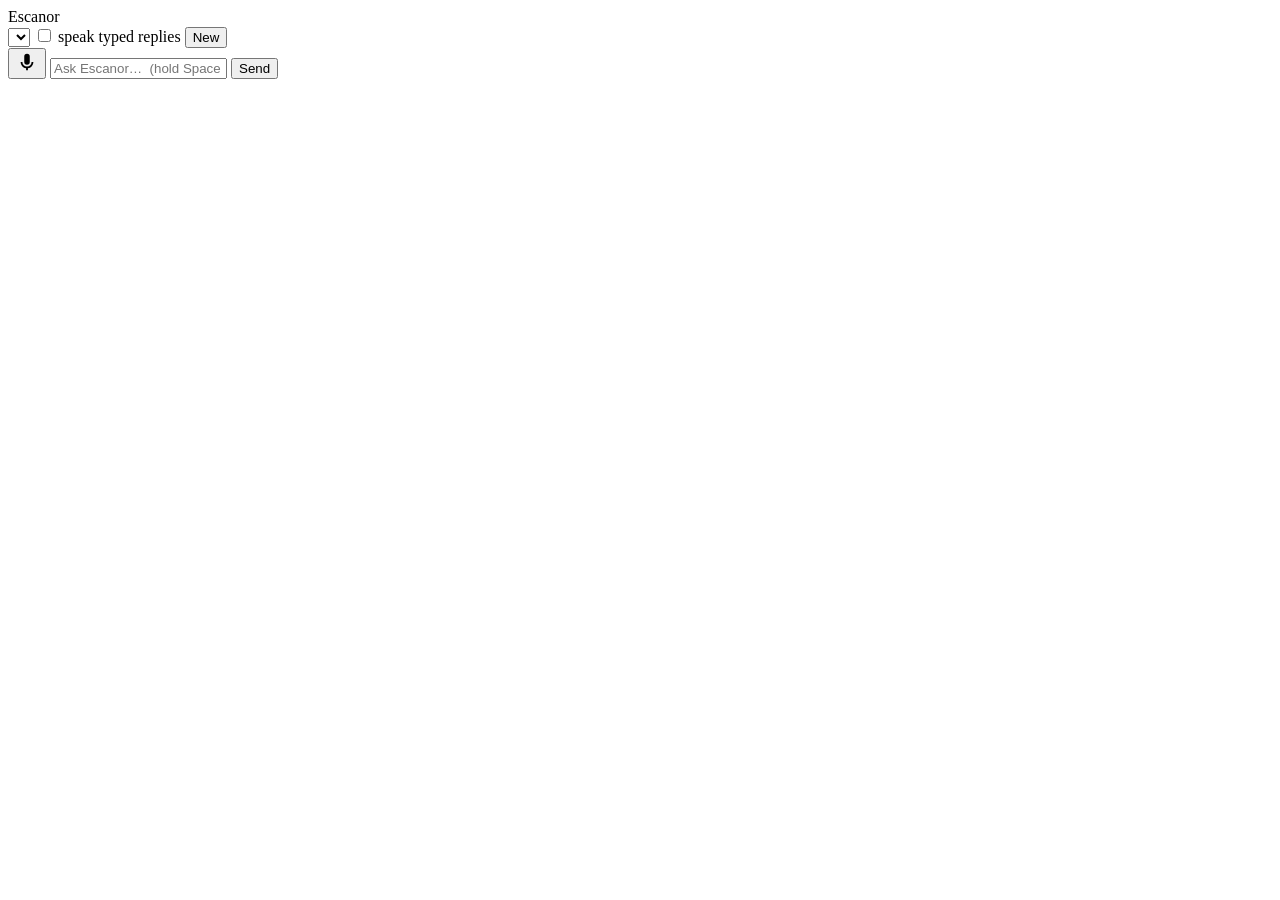
==== escanor/server/static/index.html @ fabbd502 "Phase 4: voice — streaming speech, audio owner, web UI, hands-free loop Copies kmare-voice's STT/TTS" ====
<!doctype html>
<html lang="en">
<head>
  <meta charset="utf-8">
  <meta name="viewport" content="width=device-width, initial-scale=1">
  <title>Escanor</title>
  <link rel="stylesheet" href="/static/style.css">
</head>
<body>
  <header>
    <div class="brand"><span class="sun" aria-hidden="true"></span>Escanor</div>
    <div class="controls">
      <select id="model" aria-label="Model"></select>
      <label class="toggle"><input type="checkbox" id="speak-typed"> speak typed replies</label>
      <button id="new" type="button">New</button>
    </div>
  </header>

  <main id="log" aria-live="polite"></main>

  <div id="status" role="status"></div>

  <form id="composer">
    <button id="mic" type="button" aria-label="Hold to talk (or hold Space)" title="Hold to talk (or hold Space)">
      <svg viewBox="0 0 24 24" width="22" height="22" aria-hidden="true"><path fill="currentColor" d="M12 15a3 3 0 0 0 3-3V6a3 3 0 0 0-6 0v6a3 3 0 0 0 3 3Zm5-3a5 5 0 0 1-10 0H5a7 7 0 0 0 6 6.92V21h2v-2.08A7 7 0 0 0 19 12h-2Z"/></svg>
    </button>
    <input id="input" autocomplete="off" placeholder="Ask Escanor…  (hold Space to talk)">
    <button id="send" type="submit">Send</button>
  </form>

  <dialog id="confirm">
    <p id="confirm-text"></p>
    <div class="row">
      <button id="deny" type="button">No</button>
      <button id="allow" type="button" class="primary">Allow</button>
    </div>
  </dialog>

  <script src="/static/app.js"></script>
</body>
</html>
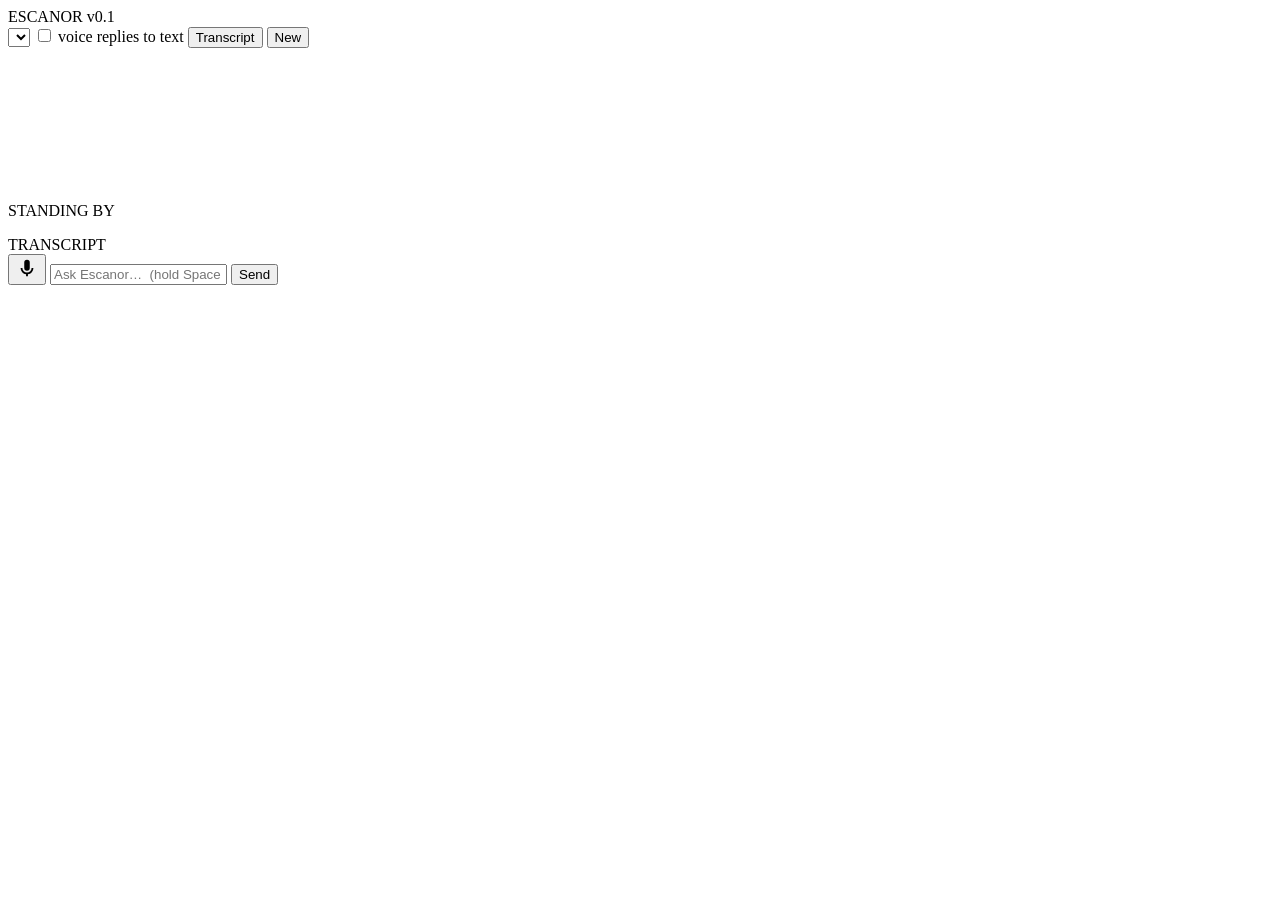
==== commit 0a21e604: "JARVIS-style HUD for the web UI; README run instructions The web UI becomes a heads-up display aroun" ====
--- a/escanor/server/static/index.html
+++ b/escanor/server/static/index.html
@@ -6,21 +6,37 @@
   <title>Escanor</title>
   <link rel="stylesheet" href="/static/style.css">
 </head>
-<body>
-  <header>
-    <div class="brand"><span class="sun" aria-hidden="true"></span>Escanor</div>
+<body data-state="idle">
+  <header class="bar">
+    <div class="brand"><span class="dot" aria-hidden="true"></span>ESCANOR <span class="ver">v0.1</span></div>
     <div class="controls">
       <select id="model" aria-label="Model"></select>
-      <label class="toggle"><input type="checkbox" id="speak-typed"> speak typed replies</label>
+      <label class="toggle"><input type="checkbox" id="speak-typed"> voice replies to text</label>
+      <button id="toggle-log" type="button" aria-pressed="true">Transcript</button>
       <button id="new" type="button">New</button>
     </div>
   </header>
 
-  <main id="log" aria-live="polite"></main>
+  <main class="stage">
+    <section class="hud" aria-label="Escanor status">
+      <canvas id="core" aria-hidden="true"></canvas>
+      <div class="readout">
+        <div id="state-label" class="state-label">STANDING BY</div>
+        <div id="clock" class="clock"></div>
+      </div>
+      <p id="caption" class="caption" aria-live="polite"></p>
+      <ol id="ops" class="ops" aria-label="Recent actions"></ol>
+    </section>
 
-  <div id="status" role="status"></div>
+    <aside id="log-panel" class="log-panel" aria-label="Transcript">
+      <div class="panel-title">TRANSCRIPT <span id="conversation-id"></span></div>
+      <div id="log" class="log"></div>
+    </aside>
+  </main>
 
-  <form id="composer">
+  <div id="status" class="status" role="status"></div>
+
+  <form id="composer" class="composer">
     <button id="mic" type="button" aria-label="Hold to talk (or hold Space)" title="Hold to talk (or hold Space)">
       <svg viewBox="0 0 24 24" width="22" height="22" aria-hidden="true"><path fill="currentColor" d="M12 15a3 3 0 0 0 3-3V6a3 3 0 0 0-6 0v6a3 3 0 0 0 3 3Zm5-3a5 5 0 0 1-10 0H5a7 7 0 0 0 6 6.92V21h2v-2.08A7 7 0 0 0 19 12h-2Z"/></svg>
     </button>
@@ -29,9 +45,10 @@
   </form>
 
   <dialog id="confirm">
+    <div class="panel-title">AUTHORISATION REQUIRED</div>
     <p id="confirm-text"></p>
     <div class="row">
-      <button id="deny" type="button">No</button>
+      <button id="deny" type="button">Deny</button>
       <button id="allow" type="button" class="primary">Allow</button>
     </div>
   </dialog>
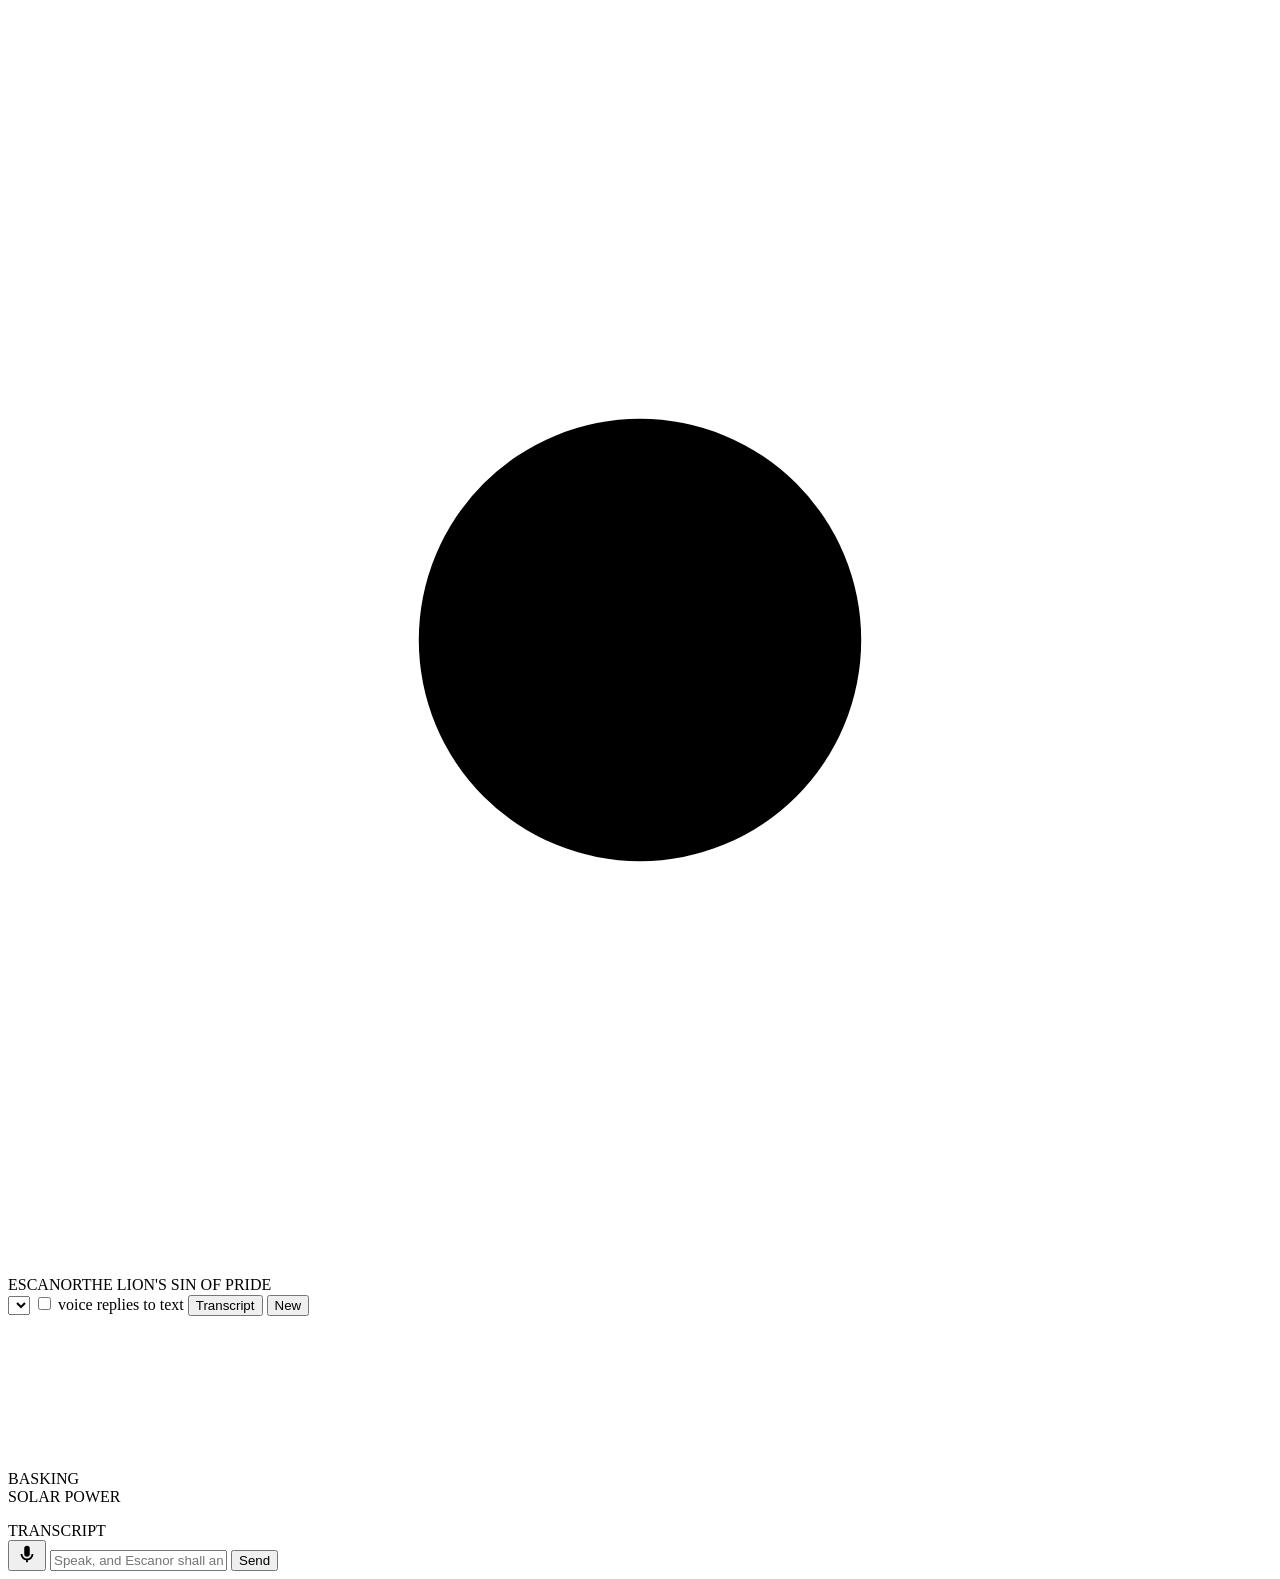
==== commit f62398bb: "Make Escanor Escanor: a sun that follows the day, and a prideful persona HUD: the core becomes a sun" ====
--- a/escanor/server/static/index.html
+++ b/escanor/server/static/index.html
@@ -8,7 +8,10 @@
 </head>
 <body data-state="idle">
   <header class="bar">
-    <div class="brand"><span class="dot" aria-hidden="true"></span>ESCANOR <span class="ver">v0.1</span></div>
+    <div class="brand">
+      <svg class="sigil" viewBox="0 0 24 24" aria-hidden="true"><circle cx="12" cy="12" r="4.2"/><path d="M12 1.5v4M12 18.5v4M1.5 12h4M18.5 12h4M4.6 4.6l2.8 2.8M16.6 16.6l2.8 2.8M4.6 19.4l2.8-2.8M16.6 7.4l2.8-2.8"/></svg>
+      <span>ESCANOR</span><span class="title">THE LION'S SIN OF PRIDE</span>
+    </div>
     <div class="controls">
       <select id="model" aria-label="Model"></select>
       <label class="toggle"><input type="checkbox" id="speak-typed"> voice replies to text</label>
@@ -21,8 +24,12 @@
     <section class="hud" aria-label="Escanor status">
       <canvas id="core" aria-hidden="true"></canvas>
       <div class="readout">
-        <div id="state-label" class="state-label">STANDING BY</div>
+        <div id="state-label" class="state-label">BASKING</div>
         <div id="clock" class="clock"></div>
+        <div class="power" aria-label="Solar power">
+          <div class="power-label"><span id="power-name">SOLAR POWER</span><span id="power-value"></span></div>
+          <div class="power-track"><div id="power-fill" class="power-fill"></div></div>
+        </div>
       </div>
       <p id="caption" class="caption" aria-live="polite"></p>
       <ol id="ops" class="ops" aria-label="Recent actions"></ol>
@@ -40,12 +47,12 @@
     <button id="mic" type="button" aria-label="Hold to talk (or hold Space)" title="Hold to talk (or hold Space)">
       <svg viewBox="0 0 24 24" width="22" height="22" aria-hidden="true"><path fill="currentColor" d="M12 15a3 3 0 0 0 3-3V6a3 3 0 0 0-6 0v6a3 3 0 0 0 3 3Zm5-3a5 5 0 0 1-10 0H5a7 7 0 0 0 6 6.92V21h2v-2.08A7 7 0 0 0 19 12h-2Z"/></svg>
     </button>
-    <input id="input" autocomplete="off" placeholder="Ask Escanor…  (hold Space to talk)">
+    <input id="input" autocomplete="off" placeholder="Speak, and Escanor shall answer…  (hold Space to talk)">
     <button id="send" type="submit">Send</button>
   </form>
 
   <dialog id="confirm">
-    <div class="panel-title">AUTHORISATION REQUIRED</div>
+    <div class="panel-title">BY YOUR LEAVE</div>
     <p id="confirm-text"></p>
     <div class="row">
       <button id="deny" type="button">Deny</button>
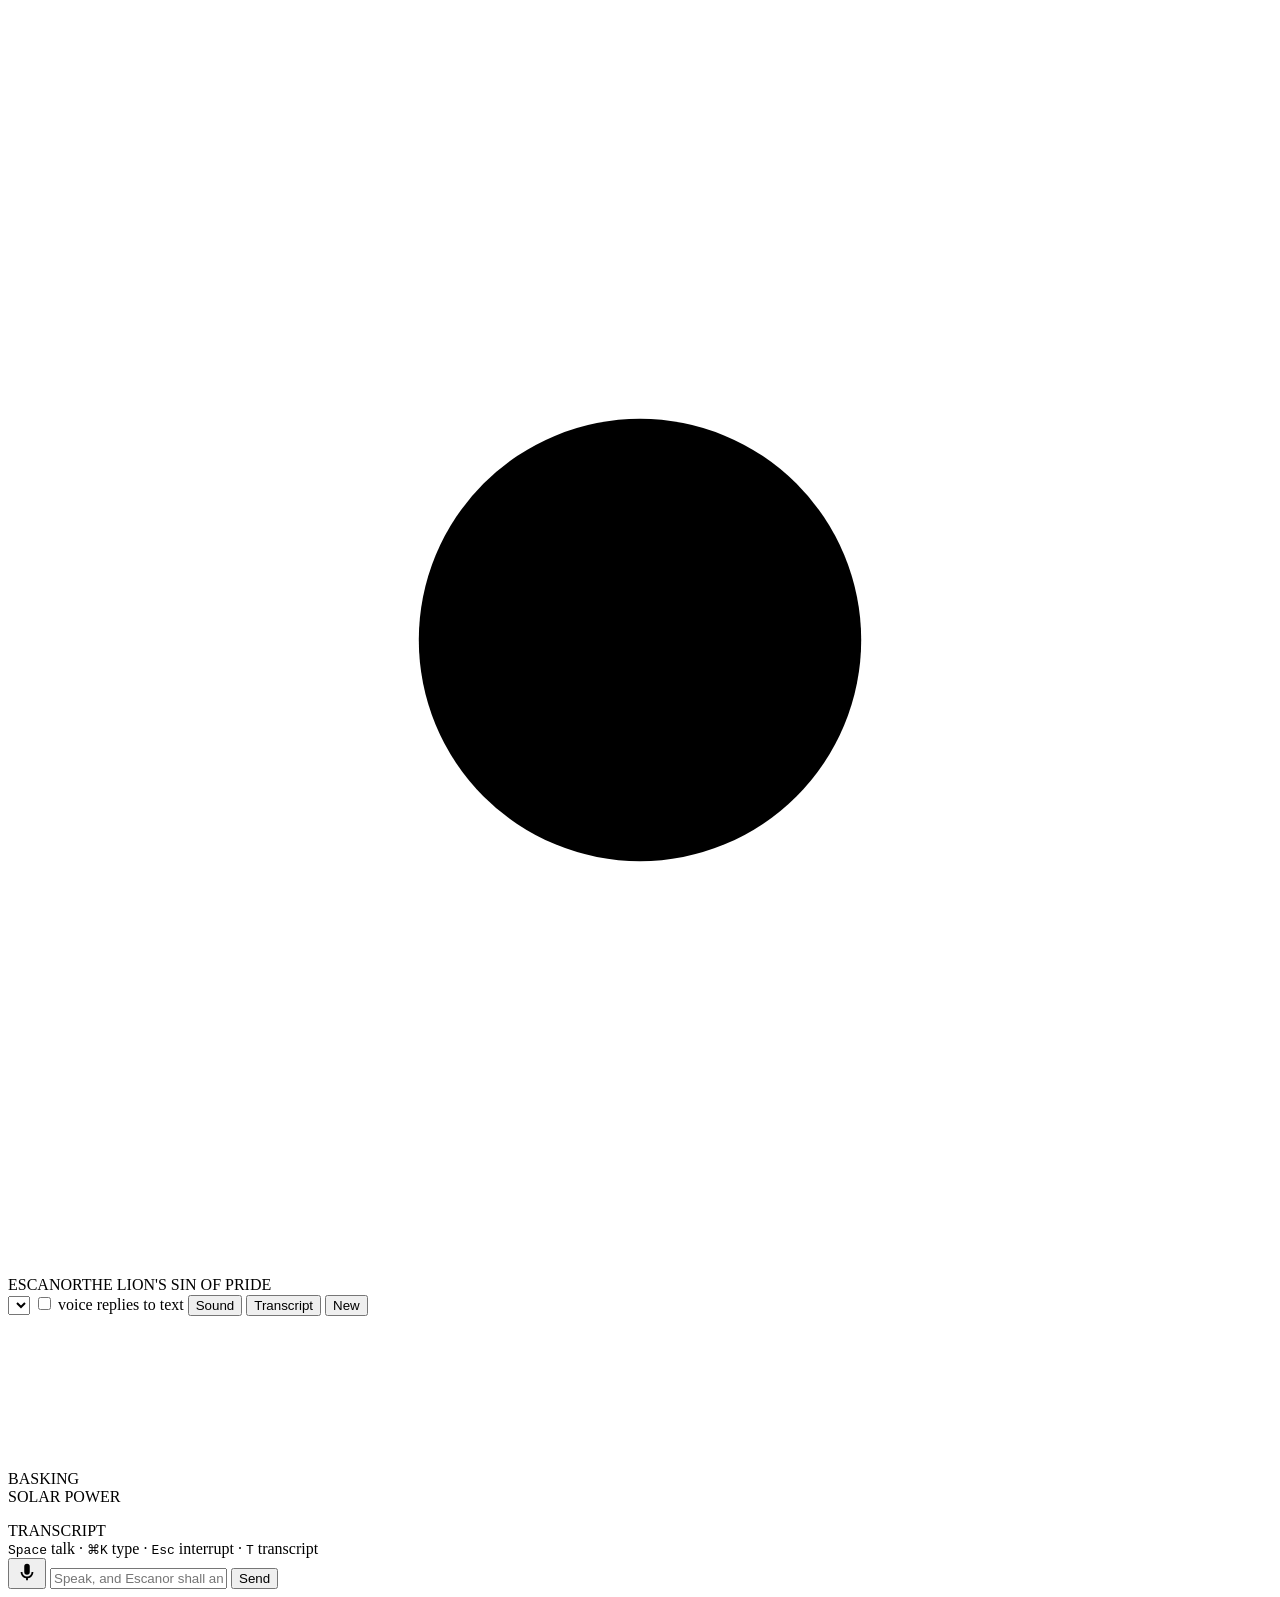
==== commit 23ee2def: "HUD: WebGL shader sun, embers, real lip-sync, rich transcript, shortcuts The sun is now a fragment s" ====
--- a/escanor/server/static/index.html
+++ b/escanor/server/static/index.html
@@ -15,14 +15,18 @@
     <div class="controls">
       <select id="model" aria-label="Model"></select>
       <label class="toggle"><input type="checkbox" id="speak-typed"> voice replies to text</label>
-      <button id="toggle-log" type="button" aria-pressed="true">Transcript</button>
+      <button id="sound" type="button" aria-pressed="true" title="Sound cues">Sound</button>
+      <button id="toggle-log" type="button" aria-pressed="true" title="Transcript (T)">Transcript</button>
       <button id="new" type="button">New</button>
     </div>
   </header>
 
   <main class="stage">
     <section class="hud" aria-label="Escanor status">
-      <canvas id="core" aria-hidden="true"></canvas>
+      <div class="sun-stack">
+        <canvas id="sun" aria-hidden="true"></canvas>
+        <canvas id="core" aria-hidden="true"></canvas>
+      </div>
       <div class="readout">
         <div id="state-label" class="state-label">BASKING</div>
         <div id="clock" class="clock"></div>
@@ -42,6 +46,7 @@
   </main>
 
   <div id="status" class="status" role="status"></div>
+  <div class="keys" aria-hidden="true"><kbd>Space</kbd> talk · <kbd>⌘K</kbd> type · <kbd>Esc</kbd> interrupt · <kbd>T</kbd> transcript</div>
 
   <form id="composer" class="composer">
     <button id="mic" type="button" aria-label="Hold to talk (or hold Space)" title="Hold to talk (or hold Space)">
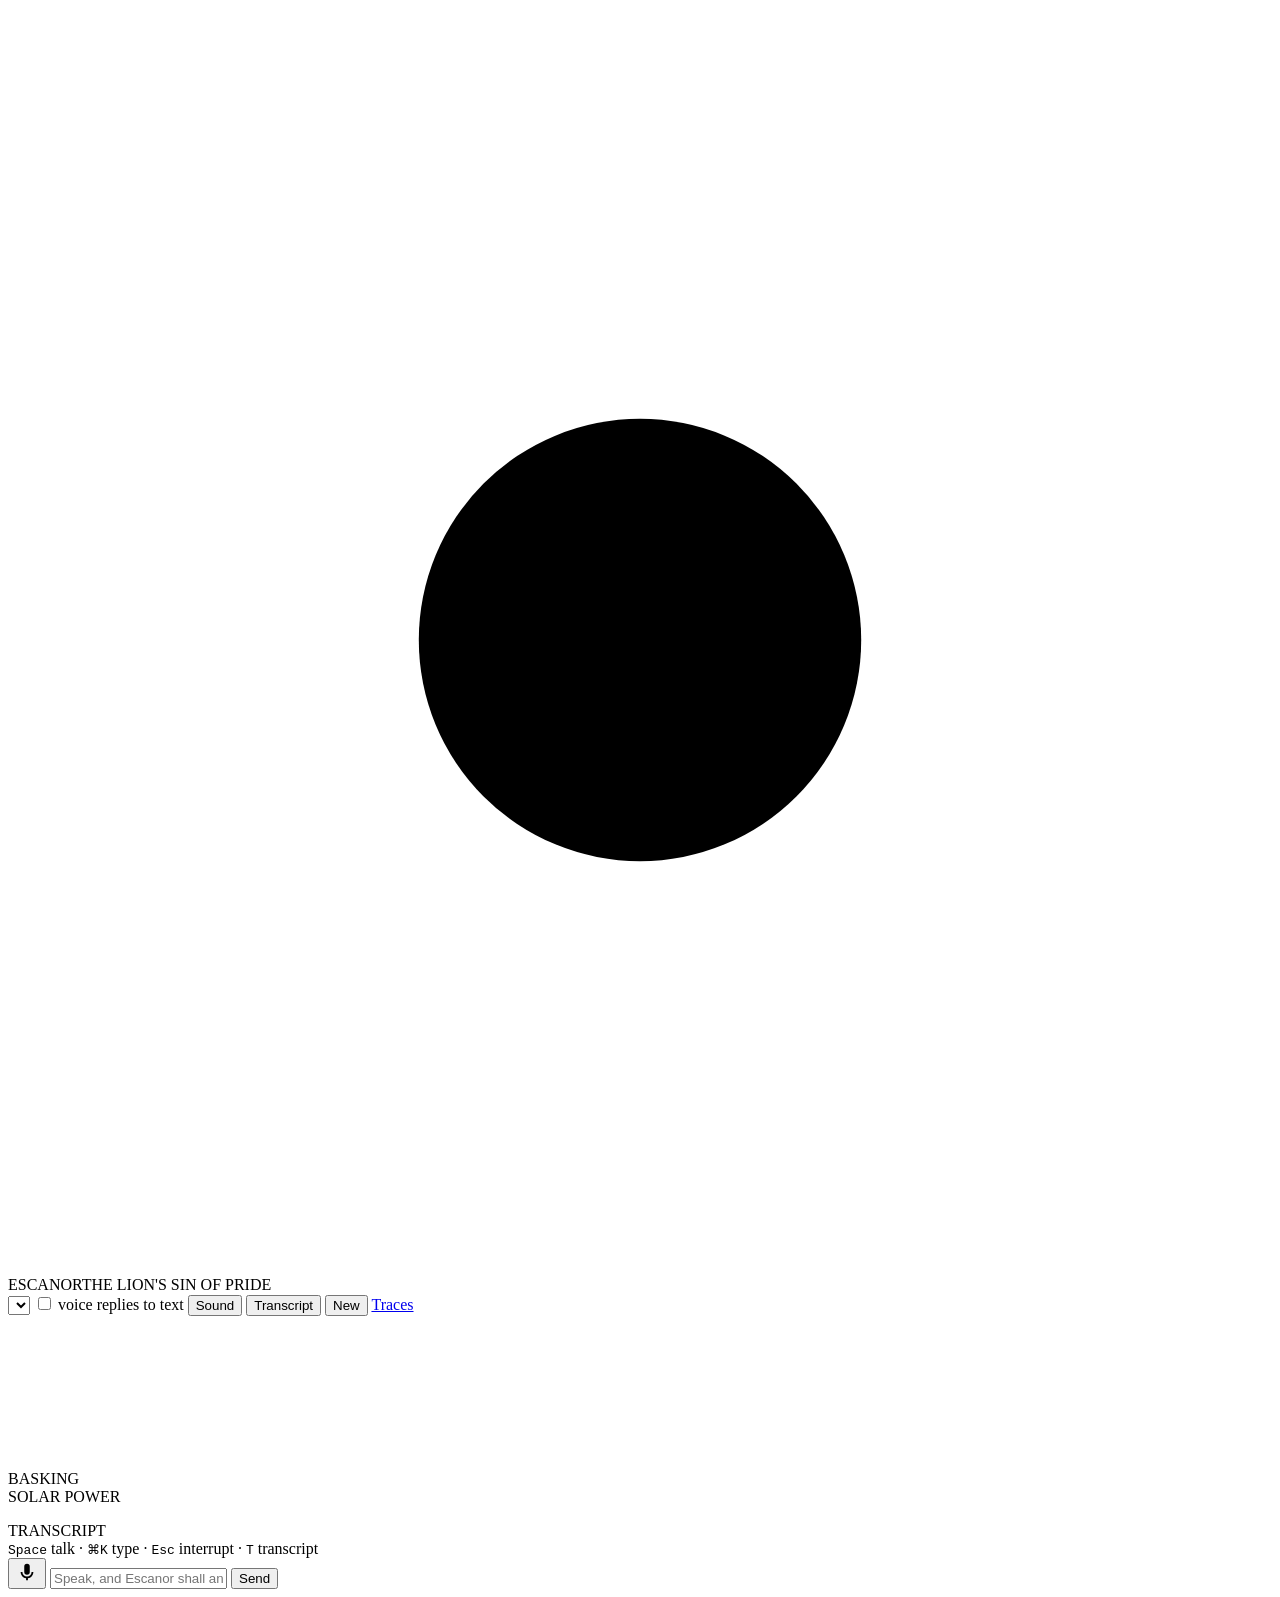
==== commit a0eeb916: "Trace every turn: receipts, spans, escanor trace, a Traces page, optional OTLP export - One trace pe" ====
--- a/escanor/server/static/index.html
+++ b/escanor/server/static/index.html
@@ -2,7 +2,14 @@
 <html lang="en">
 <head>
   <meta charset="utf-8">
-  <meta name="viewport" content="width=device-width, initial-scale=1">
+  <meta name="viewport" content="width=device-width, initial-scale=1, viewport-fit=cover">
+  <meta name="theme-color" content="#0b0503">
+  <meta name="apple-mobile-web-app-capable" content="yes">
+  <meta name="apple-mobile-web-app-status-bar-style" content="black-translucent">
+  <meta name="apple-mobile-web-app-title" content="Escanor">
+  <link rel="manifest" href="/manifest.webmanifest">
+  <link rel="apple-touch-icon" href="/static/apple-touch-icon.png">
+  <link rel="icon" href="/static/icon-192.png">
   <title>Escanor</title>
   <link rel="stylesheet" href="/static/style.css">
 </head>
@@ -15,9 +22,11 @@
     <div class="controls">
       <select id="model" aria-label="Model"></select>
       <label class="toggle"><input type="checkbox" id="speak-typed"> voice replies to text</label>
+      <button id="voice" type="button" title="Switch voice (V)" hidden>Voice</button>
       <button id="sound" type="button" aria-pressed="true" title="Sound cues">Sound</button>
       <button id="toggle-log" type="button" aria-pressed="true" title="Transcript (T)">Transcript</button>
       <button id="new" type="button">New</button>
+      <a class="button" id="traces-link" href="/traces" target="_blank" rel="noopener" title="Where each turn's seconds went">Traces</a>
     </div>
   </header>
 
